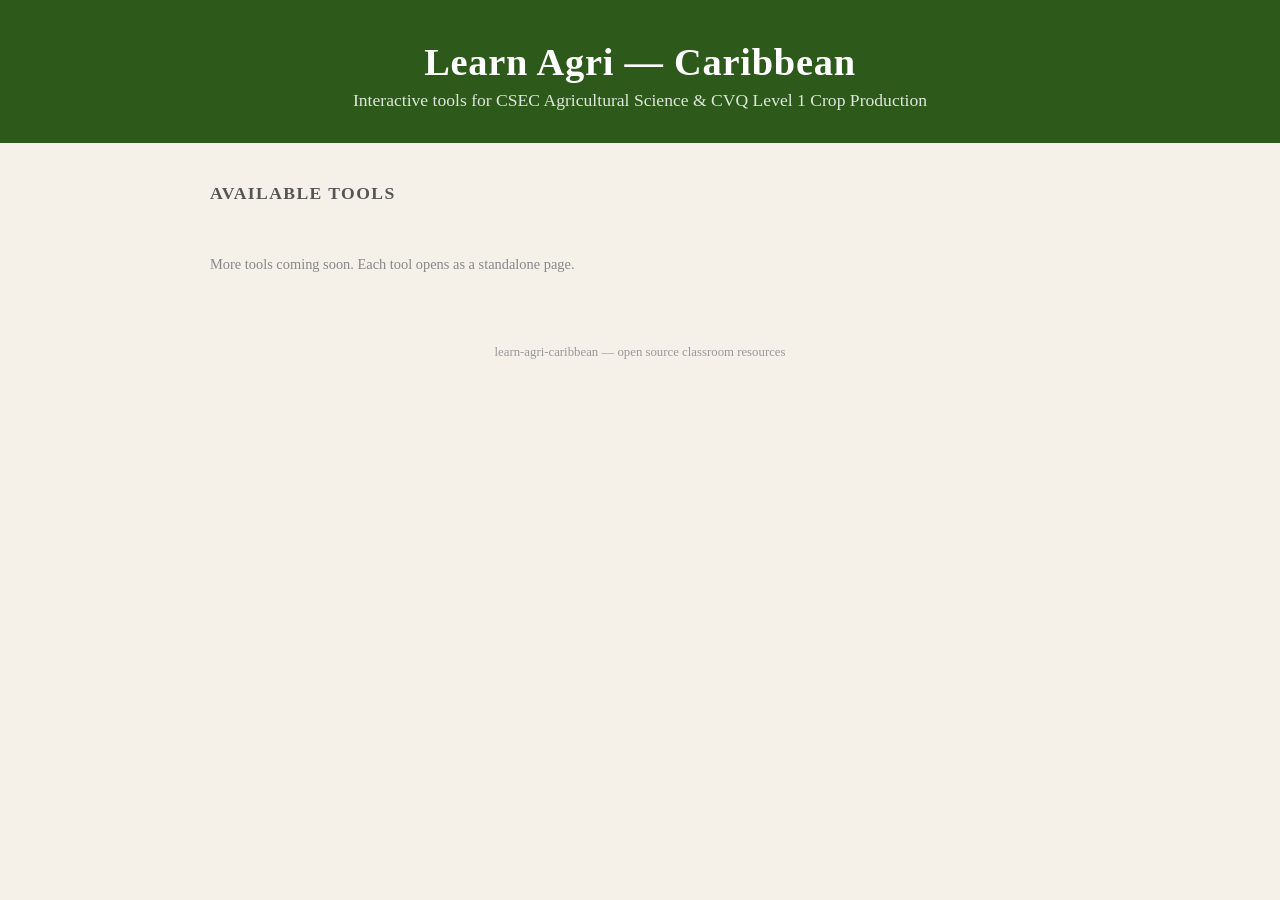
==== index.html @ edb2da7d "init" ====
<!DOCTYPE html>
<html lang="en">
<head>
  <meta charset="UTF-8">
  <meta name="viewport" content="width=device-width, initial-scale=1.0">
  <title>Learn Agri — Caribbean</title>
  <style>
    *, *::before, *::after { box-sizing: border-box; margin: 0; padding: 0; }

    body {
      font-family: Georgia, 'Times New Roman', serif;
      background: #f5f0e8;
      color: #1a1a1a;
      min-height: 100vh;
    }

    header {
      background: #2d5a1b;
      color: #fff;
      padding: 2.5rem 1.5rem 2rem;
      text-align: center;
    }

    header h1 {
      font-size: 2.4rem;
      letter-spacing: 0.02em;
      margin-bottom: 0.4rem;
    }

    header p {
      font-size: 1.1rem;
      opacity: 0.85;
    }

    main {
      max-width: 900px;
      margin: 2.5rem auto;
      padding: 0 1.25rem;
    }

    h2 {
      font-size: 1.1rem;
      text-transform: uppercase;
      letter-spacing: 0.08em;
      color: #555;
      margin-bottom: 1.25rem;
    }

    .grid {
      display: grid;
      grid-template-columns: repeat(auto-fill, minmax(240px, 1fr));
      gap: 1.25rem;
    }

    .card {
      background: #fff;
      border: 2px solid #c8ddb8;
      border-radius: 8px;
      padding: 1.5rem 1.25rem;
      text-decoration: none;
      color: inherit;
      transition: border-color 0.15s, box-shadow 0.15s;
      display: flex;
      flex-direction: column;
      gap: 0.5rem;
    }

    .card:hover, .card:focus {
      border-color: #2d5a1b;
      box-shadow: 0 3px 12px rgba(45,90,27,0.15);
      outline: none;
    }

    .card .icon {
      font-size: 2rem;
      line-height: 1;
    }

    .card .title {
      font-size: 1.15rem;
      font-weight: bold;
      color: #2d5a1b;
    }

    .card .desc {
      font-size: 0.9rem;
      color: #555;
      line-height: 1.45;
    }

    .card.coming-soon {
      opacity: 0.5;
      pointer-events: none;
      cursor: default;
    }

    .badge {
      display: inline-block;
      font-size: 0.7rem;
      font-family: monospace;
      background: #eee;
      color: #888;
      border-radius: 3px;
      padding: 0.1rem 0.4rem;
      margin-top: 0.25rem;
      align-self: flex-start;
    }

    footer {
      text-align: center;
      padding: 2rem 1rem;
      font-size: 0.8rem;
      color: #999;
    }
  </style>
</head>
<body>

<header>
  <h1>Learn Agri — Caribbean</h1>
  <p>Interactive tools for CSEC Agricultural Science &amp; CVQ Level 1 Crop Production</p>
</header>

<main>
  <h2>Available Tools</h2>
  <div class="grid">

    <!-- Add new tool cards above this comment -->

  </div>

  <p style="margin-top:2rem;color:#888;font-size:0.9rem;">
    More tools coming soon. Each tool opens as a standalone page.
  </p>
</main>

<footer>
  learn-agri-caribbean &mdash; open source classroom resources
</footer>

</body>
</html>
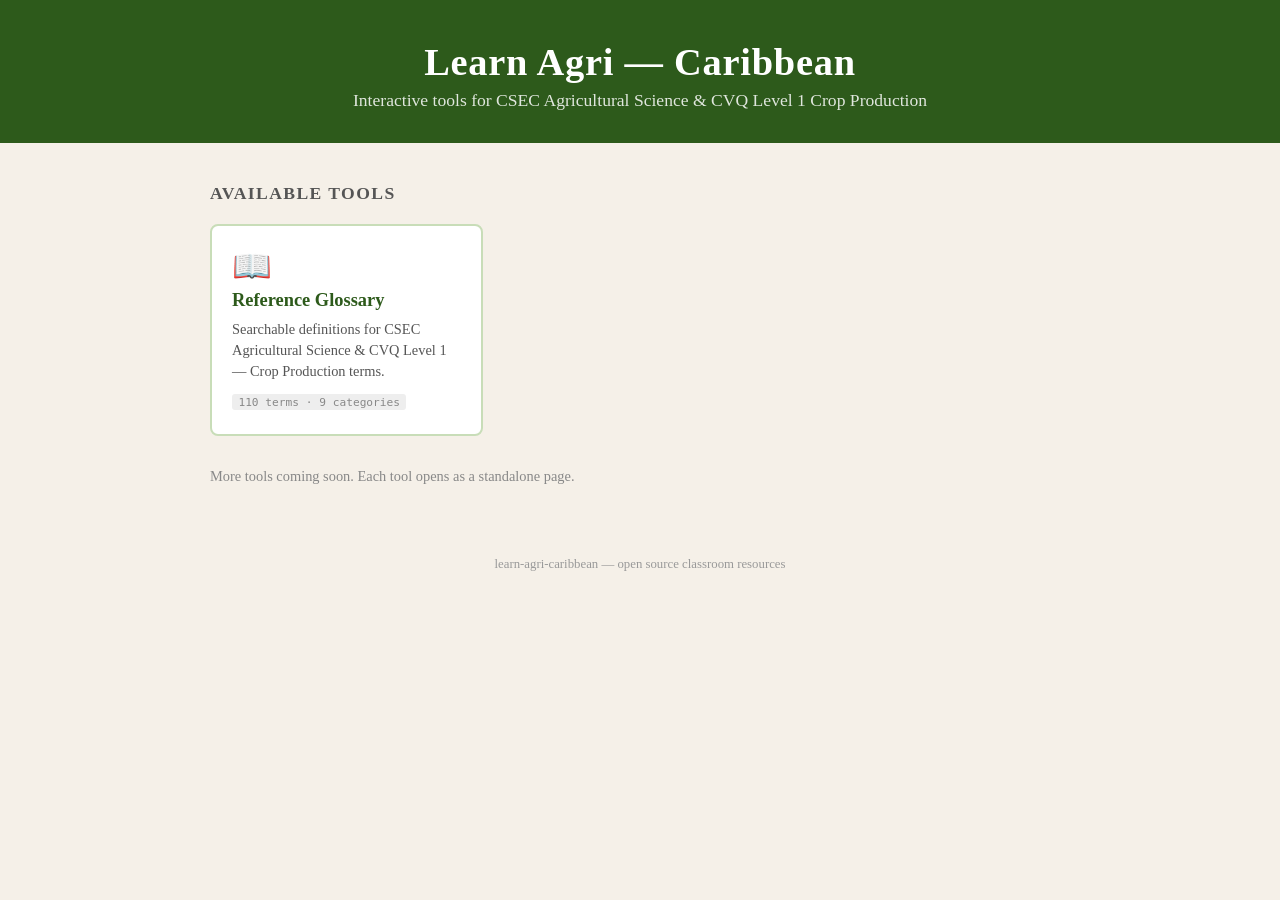
==== commit b8c33445: "add term glossary" ====
--- a/index.html
+++ b/index.html
@@ -125,6 +125,13 @@
   <h2>Available Tools</h2>
   <div class="grid">
 
+    <a class="card" href="glossary/index.html">
+      <span class="icon">📖</span>
+      <span class="title">Reference Glossary</span>
+      <span class="desc">Searchable definitions for CSEC Agricultural Science &amp; CVQ Level 1 — Crop Production terms.</span>
+      <span class="badge">110 terms · 9 categories</span>
+    </a>
+
     <!-- Add new tool cards above this comment -->
 
   </div>
